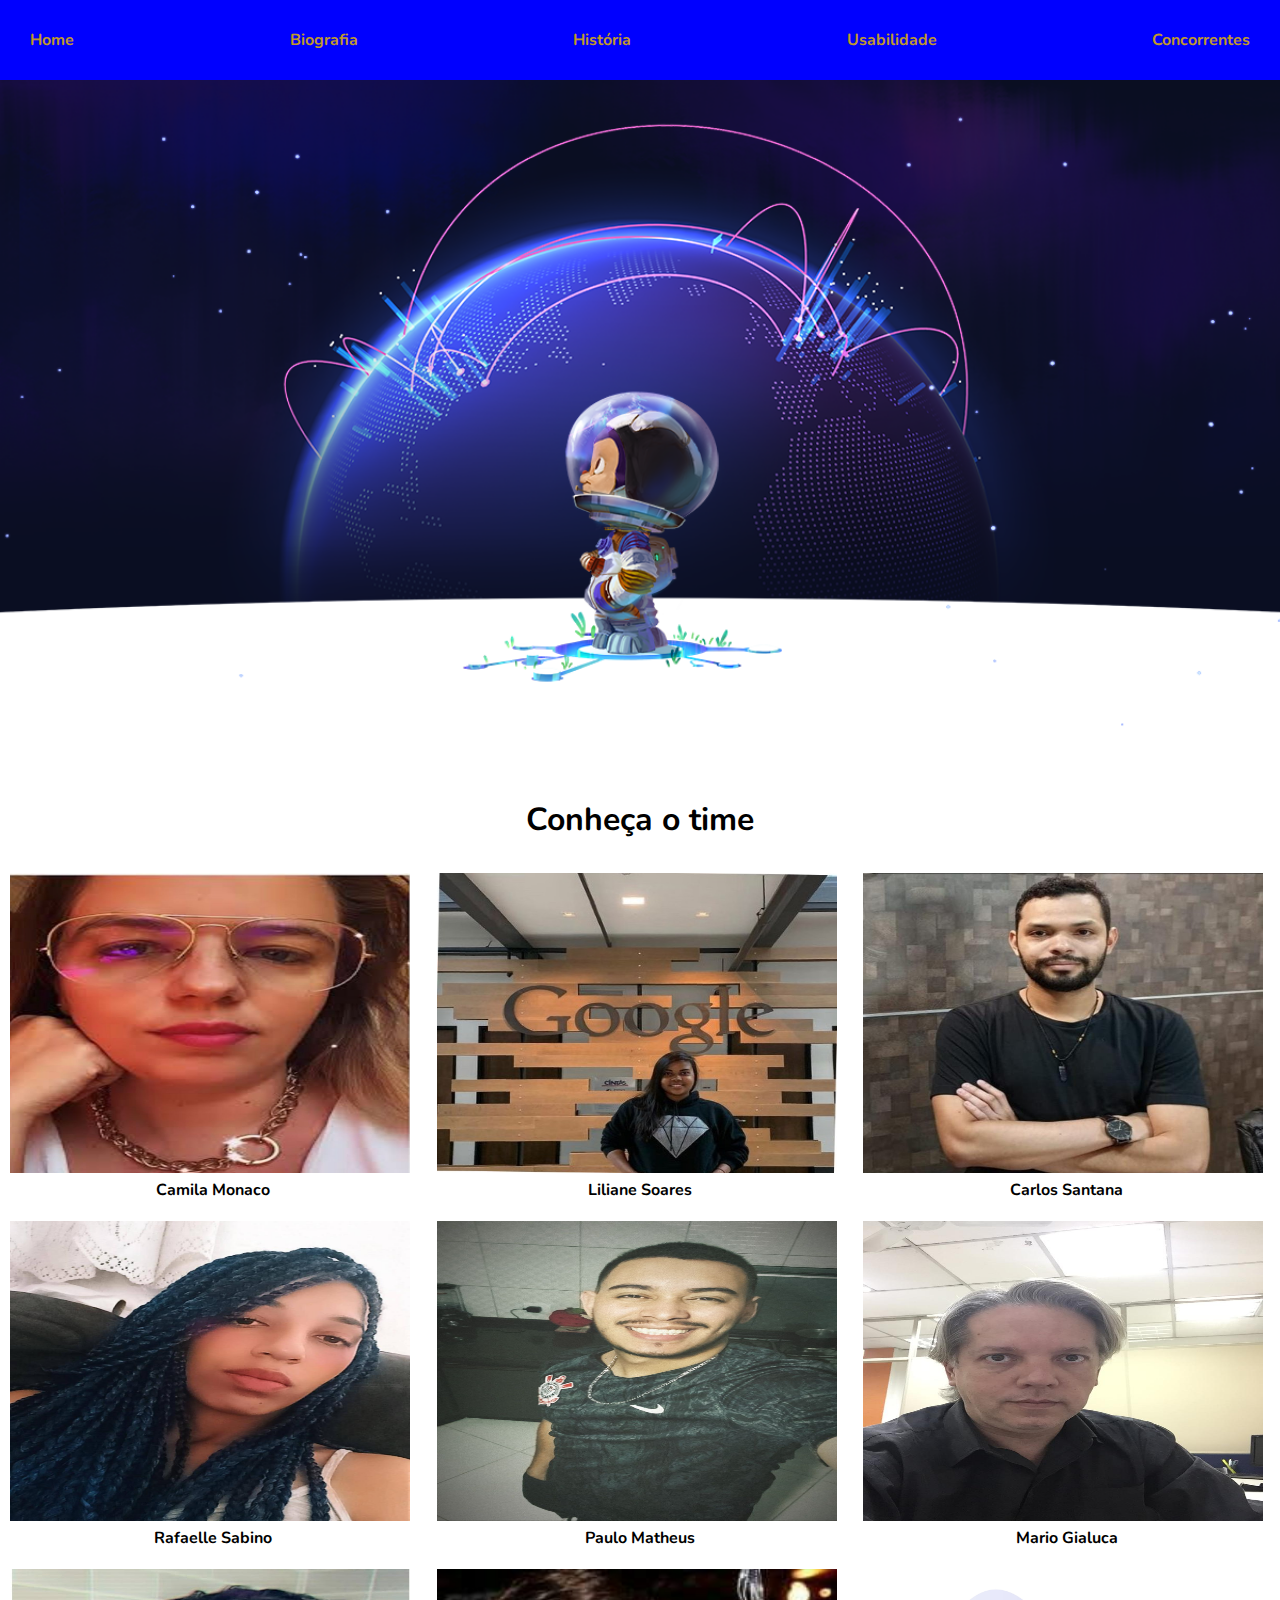
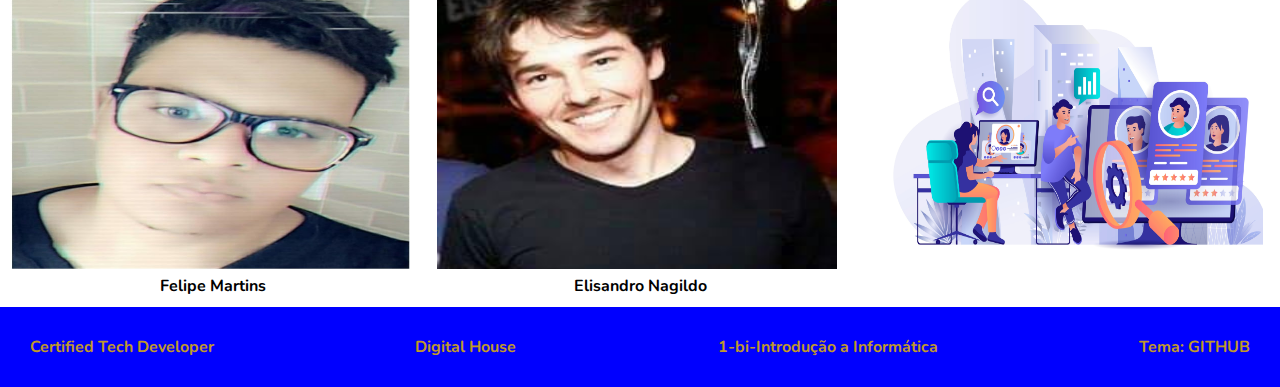
==== index.html @ ac2a4ed9 "iniciando checkpoint 2 - liliane" ====
<!DOCTYPE html>
<html lang="en">
<head>
    <meta charset="UTF-8">
    <meta http-equiv="X-UA-Compatible" content="IE=edge">
    <meta name="viewport" content="width=device-width, initial-scale=1.0">
    <link rel="stylesheet" href="./css/style_historia.css">
    <title>HOME</title>
</head>
<body>
    <header class="header">
        <a class="a-header" href="index.html">Home</a>
        <a class="a-header"  href="biografia.html">Biografia</a>
        <a class="a-header"  href="historia.html">História</a>
        <a class="a-header"  href="usabilidade.html">Usabilidade</a>
        <a class="a-header"  href="concorrentes.html">Concorrentes</a>

    </header>
        <img src="img/github-social.png" class="imagem-principal" alt="gitmascote">
    <main> 
        <h1 class="h1-index">Conheça o time</h1>   
        <br/>
        
        <section class="caixaImg">
            <div class="carlos_img">
                <img src="img/camila-perfil.jfif" height="300" width="400"/>
                <a target="_blank" class="a-home" href="https://www.linkedin.com/in/camila-monaco/"><p><b>Camila Monaco</b></p></a>
            </div>
            <div>
                <img src="img/liliane-perfil.jfif" height="300" width="400">
                <a target="_blank" class="a-home" href="https://www.linkedin.com/in/soareslil/"><p><b>Liliane Soares</b></p></a>
            </div>
            <div>
                <img src="img/carlos-perfil.jfif" height="300" width="400">
                  <a target="_blank"  class="a-home" href="https://www.linkedin.com/in/carlos-henrique-inovar/"><p><b>Carlos Santana</b></p></a>
            </div>
            <div>
                <img src="img/rafaele-perfil.jpeg" height="300" width="400">
                <a  target="_blank" class="a-home" href="https://scottchacon.com/about.html"><p><b>Rafaelle Sabino</b></p></a>
            </div>

            <div>
                <img src="img/paulo-perfil.jpeg" height="300" width="400">
                <a target="_blank" class="a-home" href="https://scottchacon.com/about.html"><p><b>Paulo Matheus</b></p></a>
            </div>

            <div>
                <img src="img/mario-perfil.jpeg" height="300" width="400">
                <a target="_blank"  class="a-home" href="https://www.linkedin.com/in/mario-gialuca/"><p><b>Mario Gialuca</b></p></a>
            </div>

            <div>
                <img src="img/felipe-perfil.jpeg" height="300" width="400">
                <a target="_blank" class="a-home" href="https://www.linkedin.com/in/felipe-martins-8a1323234/"><p><b>Felipe Martins</b></p></a>
            </div>

            <div>
                <img src="img/elisandro-perfil.jpg" height="300" width="400">
                <a target="_blank" class="a-home" href="https://www.linkedin.com/in/felipe-martins-8a1323234/"><p><b>Elisandro Nagildo</b></p></a>
            </div>

            <div class="carlos_img">
                <img src="img/logo1.jpg" height="300" width="400"/>

            </div>

        </section>
  
 

    <footer class="footer">
        <a class="a-footer" href="https://www.digitalhouse.com/br/acoes/certified-tech-developer">Certified Tech Developer</a>
        <a class="a-footer" href="https://www.digitalhouse.com/br">Digital House</a>
        <a class="a-footer" href="https://www.digitalhouse.com">1-bi-Introdução a Informática</a>
        <a class="a-footer" href="https://www.digitalhouse.com/br">Tema: GITHUB</a>
    </footer>
</body>
</html>
---- css/style_historia.css ----
@import url('https://fonts.googleapis.com/css2?family=Nunito:ital,wght@0,300;1,400&display=swap');
*{
    margin:0;
    padding:0;
    font-family: 'Nunito', sans-serif;
}

/*ul {
     diplay: inline-block;
     vertical-align: top;
     width: 20%;
     margin-rigth:10px;
}
*/

.imgp-historia{
    height: 550px; 
    width: 100%;
}

.header{
    background-color: blue;
    font-weight: bold;
    height: 20px;
    display: flex;
    justify-content: space-between;
    align-items: center;
    padding: 30px;
}

.h1-index{
    padding-top: 40px;
    text-align: center;
    margin-left: auto;
    margin-right: auto;
}

/* cores: preto, branco e azul marinho turqueza */

.footer{
    background-color: blue;
    color: #C0992A;
    font-weight: bold;
    height: 20px;
    display: flex;
    justify-content: space-between;
    align-items: center;
    padding: 30px;
    

}


.a-header{
    text-decoration: none;
    color: #C0992A;
}

.a-footer{
  text-decoration: none ;
  color: #C0992A;
}

#github1{
    float: left;
    margin-left:20px;
  }
  
.listaord{
  background: #ffffff;
  padding: 20px;
}

.carlos_img{
    max-width: 200%;
    display:block
  }

.imagem-principal {
  width: 100%;
}
  
  
  .caixaImg{
    display: flex;
    flex-wrap: wrap;
    max-width: 800;
    margin: o auto;
  }
  
  .caixaImg > div{
    flex: 1 1 200px;  
    margin: 10px;
  }


  .a-home{
    text-decoration: none;
    color: black;
    display: flex;
    justify-content: center;
  }
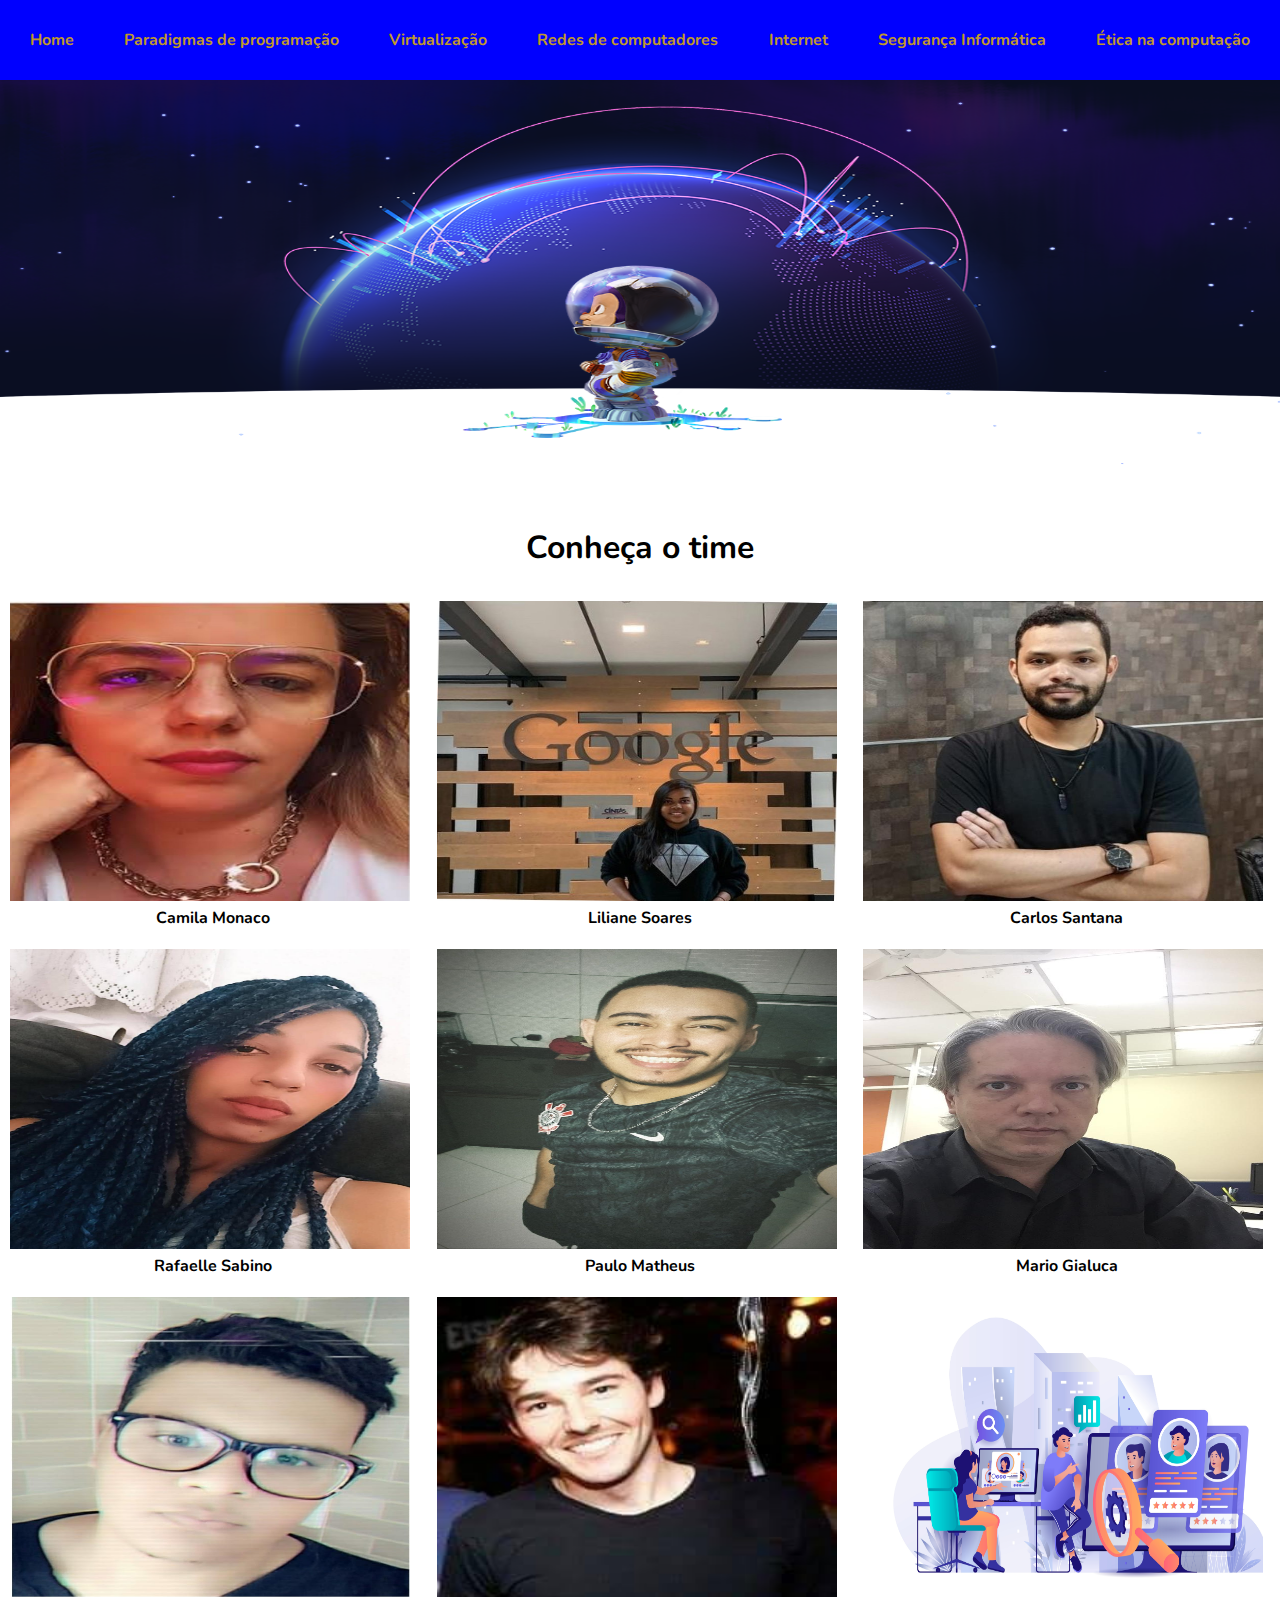
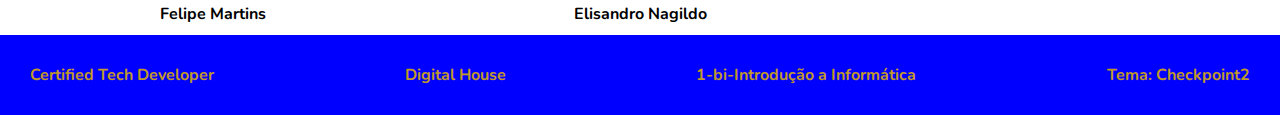
==== commit 52433f4c: "padrao de projeto - liliane" ====
--- a/index.html
+++ b/index.html
@@ -10,10 +10,12 @@
 <body>
     <header class="header">
         <a class="a-header" href="index.html">Home</a>
-        <a class="a-header"  href="biografia.html">Biografia</a>
-        <a class="a-header"  href="historia.html">História</a>
-        <a class="a-header"  href="usabilidade.html">Usabilidade</a>
-        <a class="a-header"  href="concorrentes.html">Concorrentes</a>
+        <a class="a-header"  href="paradigmas.html">Paradigmas de programação</a>
+        <a class="a-header"  href="virtualizacao.html">Virtualização</a>
+        <a class="a-header"  href="redes.html">Redes de computadores</a>
+        <a class="a-header"  href="internet.html">Internet</a>
+        <a class="a-header"  href="seguranca.html">Segurança Informática</a>
+        <a class="a-header"  href="etica.html">Ética na computação</a>
 
     </header>
         <img src="img/github-social.png" class="imagem-principal" alt="gitmascote">
@@ -72,7 +74,7 @@
         <a class="a-footer" href="https://www.digitalhouse.com/br/acoes/certified-tech-developer">Certified Tech Developer</a>
         <a class="a-footer" href="https://www.digitalhouse.com/br">Digital House</a>
         <a class="a-footer" href="https://www.digitalhouse.com">1-bi-Introdução a Informática</a>
-        <a class="a-footer" href="https://www.digitalhouse.com/br">Tema: GITHUB</a>
+        <a class="a-footer" href="https://www.digitalhouse.com/br">Tema: Checkpoint2</a>
     </footer>
 </body>
 </html>--- a/css/style_historia.css
+++ b/css/style_historia.css
@@ -78,6 +78,7 @@
 
 .imagem-principal {
   width: 100%;
+  height: 400px;
 }
   
   
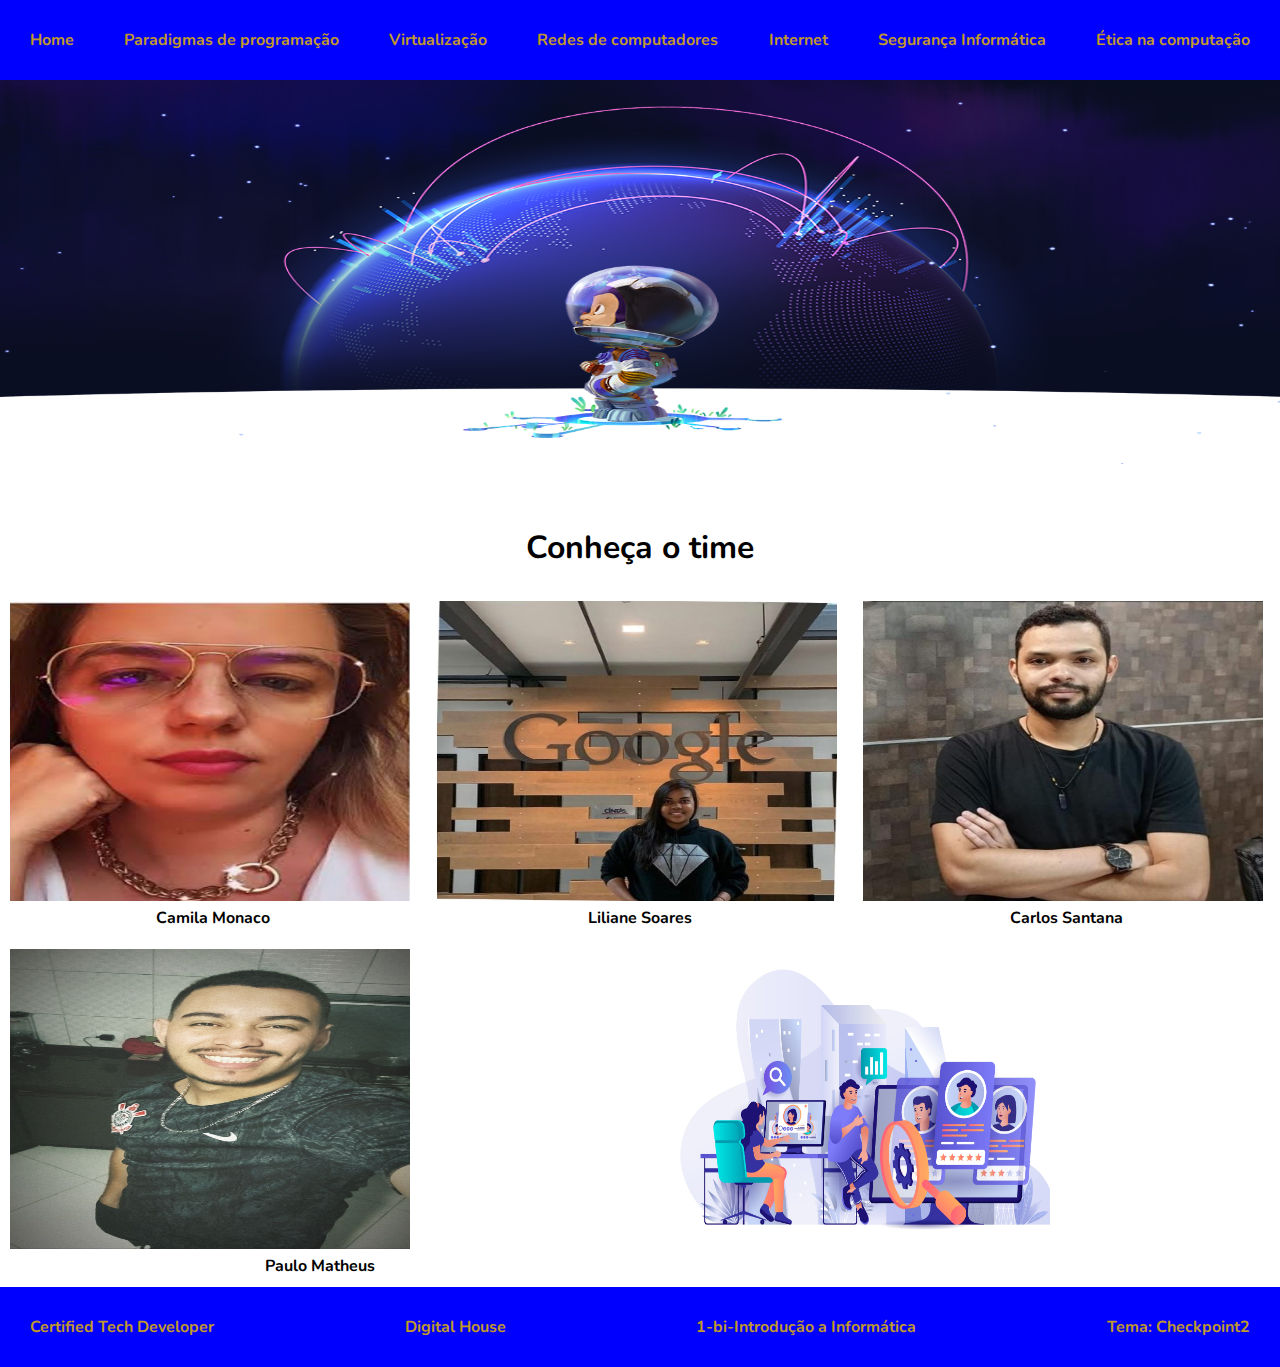
==== commit 1392f1e6: "editando home" ====
--- a/index.html
+++ b/index.html
@@ -36,34 +36,14 @@
                 <img src="img/carlos-perfil.jfif" height="300" width="400">
                   <a target="_blank"  class="a-home" href="https://www.linkedin.com/in/carlos-henrique-inovar/"><p><b>Carlos Santana</b></p></a>
             </div>
-            <div>
-                <img src="img/rafaele-perfil.jpeg" height="300" width="400">
-                <a  target="_blank" class="a-home" href="https://scottchacon.com/about.html"><p><b>Rafaelle Sabino</b></p></a>
-            </div>
 
             <div>
                 <img src="img/paulo-perfil.jpeg" height="300" width="400">
                 <a target="_blank" class="a-home" href="https://scottchacon.com/about.html"><p><b>Paulo Matheus</b></p></a>
             </div>
 
-            <div>
-                <img src="img/mario-perfil.jpeg" height="300" width="400">
-                <a target="_blank"  class="a-home" href="https://www.linkedin.com/in/mario-gialuca/"><p><b>Mario Gialuca</b></p></a>
-            </div>
-
-            <div>
-                <img src="img/felipe-perfil.jpeg" height="300" width="400">
-                <a target="_blank" class="a-home" href="https://www.linkedin.com/in/felipe-martins-8a1323234/"><p><b>Felipe Martins</b></p></a>
-            </div>
-
-            <div>
-                <img src="img/elisandro-perfil.jpg" height="300" width="400">
-                <a target="_blank" class="a-home" href="https://www.linkedin.com/in/felipe-martins-8a1323234/"><p><b>Elisandro Nagildo</b></p></a>
-            </div>
-
             <div class="carlos_img">
                 <img src="img/logo1.jpg" height="300" width="400"/>
-
             </div>
 
         </section>
